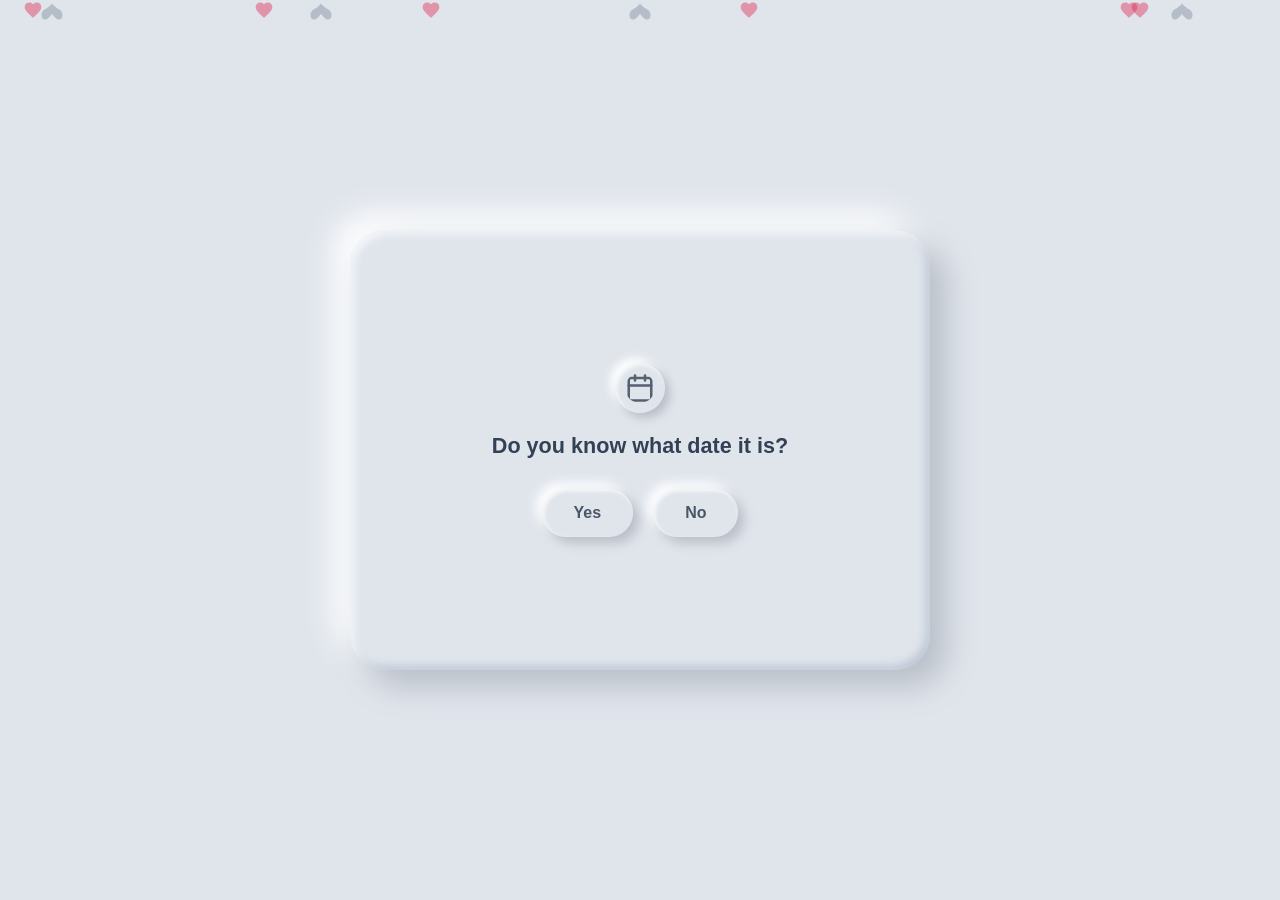
==== page2.html @ 2ec4c89e "Complete interactive birthday experience for Cecillia" ====
<!DOCTYPE html>
<html lang="en">
<head>
    <meta charset="UTF-8">
    <meta name="viewport" content="width=device-width, initial-scale=1.0">
    <title>Do You Know?</title>
    <link rel="stylesheet" href="style.css">
</head>
<body class="clay-bg">
    <main class="container">
        <div class="clay-card">
            <svg class="clay-icon" viewBox="0 0 24 24" fill="none" stroke="currentColor" stroke-width="2" stroke-linecap="round" stroke-linejoin="round">
                <rect x="3" y="4" width="18" height="18" rx="2" ry="2"/>
                <line x1="16" y1="2" x2="16" y2="6"/>
                <line x1="8" y1="2" x2="8" y2="6"/>
                <line x1="3" y1="10" x2="21" y2="10"/>
            </svg>
            <h2 class="clay-title">Do you know what date it is?</h2>
            <div class="btn-group">
                <button id="yes-btn" class="clay-btn">Yes</button>
                <button id="no-btn" class="clay-btn clay-btn-secondary">No</button>
            </div>
        </div>
    </main>

    <!-- Date Pop-up Modal -->
    <div id="date-modal" class="modal-overlay hidden-modal">
        <div class="clay-card modal-card">
            <h3 class="clay-title">Special Date ✨</h3>
            <p id="current-date-text" class="clay-subtitle"></p>
            <p id="birthday-text" class="clay-subtitle" style="font-weight: 600; color: #334155; margin-top: 5px;">your Birthday:🎉</p>
            <button id="modal-proceed-btn" class="clay-btn" style="margin-top: 10px;">Continue ✨</button>
        </div>
    </div>

    <script src="script.js"></script>
</body>
</html>
---- style.css ----
* {
    box-sizing: border-box;
    margin: 0;
    padding: 0;
    font-family: 'Segoe UI', Tahoma, Geneva, Verdana, sans-serif;
}

.clay-bg {
    background-color: #e0e5ec;
    min-height: 100vh;
    display: flex;
    justify-content: center;
    align-items: center;
    overflow: hidden;
}

/* Screen-Optimized Larger Container & Card */
.container {
    width: 100vw;
    height: 100vh;
    max-width: 100%;
    max-height: 100%;
    padding: 20px;
    display: flex;
    justify-content: center;
    align-items: center;
}

/* Grey Claymorphic Card */
.clay-card {
    width: 100%;
    max-width: 580px;
    min-height: 440px;
    height: auto;
    max-height: 90vh;
    background: #e0e5ec;
    padding: 40px 30px;
    border-radius: 35px;
    box-shadow: 
        16px 16px 32px #b8bec7,
        -16px -16px 32px #ffffff,
        inset 4px 4px 8px rgba(255, 255, 255, 0.7),
        inset -4px -4px 8px rgba(163, 177, 198, 0.6);
    text-align: center;
    display: flex;
    flex-direction: column;
    align-items: center;
    justify-content: center;
    gap: 20px;
    transition: opacity 0.8s ease-out, transform 0.8s ease-out;
    touch-action: pan-y;
}

.clay-card:active {
    transform: scale(0.98);
}

.fade-out {
    opacity: 0;
    transform: translateY(-20px);
}

/* Touch Finger Trail Particles */
.touch-trail-particle {
    position: fixed;
    pointer-events: none;
    font-size: 18px;
    transform: translate(-50%, -50%);
    animation: fadeTrailParticle 0.8s linear forwards;
    z-index: 9999;
}

@keyframes fadeTrailParticle {
    0% {
        transform: translate(-50%, -50%) scale(1) rotate(0deg);
        opacity: 1;
    }
    100% {
        transform: translate(-50%, -120px) scale(0.3) rotate(45deg);
        opacity: 0;
    }
}

/* Clay Icons */
.clay-icon {
    width: 50px;
    height: 50px;
    color: #556070;
    padding: 10px;
    background: #e0e5ec;
    border-radius: 50%;
    box-shadow: 
        5px 5px 10px #b8bec7,
        -5px -5px 10px #ffffff,
        inset 2px 2px 4px rgba(255, 255, 255, 0.8);
}

/* Clay Buttons */
.clay-btn {
    border: none;
    outline: none;
    background: #e0e5ec;
    padding: 15px 32px;
    font-size: 1rem;
    font-weight: 600;
    color: #4a5568;
    border-radius: 25px;
    cursor: pointer;
    display: inline-flex;
    align-items: center;
    gap: 10px;
    box-shadow: 
        6px 6px 12px #b8bec7,
        -6px -6px 12px #ffffff,
        inset 2px 2px 4px rgba(255, 255, 255, 0.8);
    transition: all 0.2s ease;
}

.clay-btn:active {
    box-shadow: 
        inset 4px 4px 8px #b8bec7,
        inset -4px -4px 8px #ffffff;
    transform: scale(0.97);
}

.btn-icon {
    width: 20px;
    height: 20px;
    stroke: #4a5568;
}

.btn-group {
    display: flex;
    gap: 20px;
    margin-top: 10px;
}

.clay-title {
    color: #334155;
    font-size: 1.35rem;
}

.clay-subtitle {
    color: #64748b;
    font-size: 0.95rem;
}

/* Page 1 Welcome Text */
.hidden-text {
    opacity: 0;
    transform: scale(0.9);
    transition: all 0.6s ease-in-out;
    font-size: 1.2rem;
    font-weight: 600;
    color: #475569;
    margin-top: 10px;
}

.show-text {
    opacity: 1;
    transform: scale(1);
}

/* Particle / Glitter Style */
.glitter {
    position: absolute;
    width: 8px;
    height: 8px;
    border-radius: 50%;
    background: #94a3b8;
    box-shadow: 0 0 10px #94a3b8;
    pointer-events: none;
    animation: sparkleFade 1s forwards ease-out;
}

@keyframes sparkleFade {
    0% { transform: scale(1) translate(0, 0); opacity: 1; }
    100% { transform: scale(0) translate(var(--tx), var(--ty)); opacity: 0; }
}

/* Page 3 Mini-Games Styles */
.game-step {
    width: 100%;
    display: flex;
    flex-direction: column;
    align-items: center;
    gap: 15px;
    transition: opacity 0.5s ease;
}

.hidden-step {
    display: none;
}

.vertical-group {
    flex-direction: column;
    width: 100%;
    gap: 12px;
}

.vertical-group .clay-btn {
    width: 100%;
    justify-content: center;
}

.heart-arena {
    position: relative;
    width: 100%;
    height: 180px;
    background: #e0e5ec;
    border-radius: 20px;
    box-shadow: 
        inset 4px 4px 8px #b8bec7,
        inset -4px -4px 8px #ffffff;
    overflow: hidden;
    margin-top: 10px;
}

.floating-heart {
    position: absolute;
    width: 36px;
    height: 36px;
    background: #e0e5ec;
    border-radius: 50%;
    display: flex;
    justify-content: center;
    align-items: center;
    cursor: pointer;
    box-shadow: 
        3px 3px 6px #b8bec7,
        -3px -3px 6px #ffffff;
    transition: transform 0.1s ease;
    animation: floatAround 3s infinite alternate ease-in-out;
}

.floating-heart svg {
    width: 18px;
    height: 18px;
    stroke: #e11d48;
    fill: #ffe4e6;
}

.floating-heart:active {
    transform: scale(0.85);
    box-shadow: 
        inset 2px 2px 4px #b8bec7,
        inset -2px -2px 4px #ffffff;
}

@keyframes floatAround {
    0% { transform: translate(0, 0); }
    100% { transform: translate(15px, -15px); }
}

/* Page 4 Missing Gaps Fix */
.word-container {
    display: flex;
    align-items: center;
    justify-content: center;
    gap: 4px;
    flex-wrap: nowrap;
    margin: 15px 0;
    width: 100%;
}

.letter {
    font-size: 1.25rem;
    font-weight: 700;
    color: #334155;
}

.space-word {
    width: 10px;
}

.clay-input {
    width: 32px;
    height: 40px;
    border: none;
    outline: none;
    background: #e0e5ec;
    border-radius: 8px;
    text-align: center;
    font-size: 1.1rem;
    font-weight: bold;
    color: #334155;
    box-shadow: 
        inset 2px 2px 5px #b8bec7,
        inset -2px -2px 5px #ffffff;
    text-transform: lowercase;
}

.feedback-msg {
    min-height: 24px;
    font-weight: 600;
    color: #475569;
}

/* Page 5 Letter */
.letter-card {
    text-align: left;
    align-items: flex-start;
    width: 100%;
}

.letter-body {
    width: 100%;
    min-height: 180px;
    color: #334155;
    font-size: 1.05rem;
    line-height: 1.7;
    white-space: pre-wrap;
    word-break: break-word;
}

/* Modal Popup Styles */
.modal-overlay {
    position: fixed;
    top: 0;
    left: 0;
    width: 100vw;
    height: 100vh;
    background: rgba(224, 229, 236, 0.85);
    backdrop-filter: blur(4px);
    display: flex;
    justify-content: center;
    align-items: center;
    z-index: 100;
    transition: opacity 0.3s ease;
}

.hidden-modal {
    opacity: 0;
    pointer-events: none;
    display: none;
}

.modal-card {
    max-width: 360px;
    width: 90%;
    animation: popUpScale 0.3s ease-out;
}

@keyframes popUpScale {
    0% { transform: scale(0.8); opacity: 0; }
    100% { transform: scale(1); opacity: 1; }
}

/* Page 5 Header Row */
.letter-header-row {
    width: 100%;
    display: flex;
    justify-content: space-between;
    align-items: center;
}

.icon-only-btn {
    padding: 12px;
    border-radius: 50%;
}

.icon-only-btn svg {
    width: 20px;
    height: 20px;
    stroke: #4a5568;
}

/* Watermark Background */
.watermark-bg {
    position: relative;
    overflow: hidden;
}

.watermark-bg::before {
    content: "piikkeeii";
    position: absolute;
    font-size: 3.5rem;
    font-weight: 900;
    color: rgba(148, 163, 184, 0.12);
    letter-spacing: 4px;
    user-select: none;
    pointer-events: none;
    top: 50%;
    left: 50%;
    transform: translate(-50%, -50%) rotate(-15deg);
    white-space: nowrap;
}

/* Combination Lock UI */
.lock-container {
    display: flex;
    flex-direction: column;
    align-items: center;
    gap: 12px;
    width: 100%;
}

.combo-lock {
    display: flex;
    gap: 12px;
    margin: 15px 0;
}

.dial-column {
    display: flex;
    flex-direction: column;
    align-items: center;
    gap: 6px;
}

.dial-btn {
    border: none;
    background: transparent;
    color: #64748b;
    font-size: 0.8rem;
    cursor: pointer;
    padding: 2px;
    transition: color 0.2s ease;
}

.dial-btn:hover {
    color: #334155;
}

.dial-val {
    width: 44px;
    height: 54px;
    background: #e0e5ec;
    border-radius: 12px;
    display: flex;
    justify-content: center;
    align-items: center;
    font-size: 1.4rem;
    font-weight: bold;
    color: #334155;
    box-shadow: 
        inset 3px 3px 6px #b8bec7,
        inset -3px -3px 6px #ffffff;
    user-select: none;
    transition: transform 0.15s ease-out;
}

/* Animations */
.shake-lock {
    animation: shakeAnim 0.4s ease-in-out;
}

@keyframes shakeAnim {
    0%, 100% { transform: translateX(0); }
    20%, 60% { transform: translateX(-8px); }
    40%, 80% { transform: translateX(8px); }
}

.unlock-pulse {
    animation: unlockPulseAnim 0.5s ease-out;
}

@keyframes unlockPulseAnim {
    0% { transform: scale(1); }
    50% { transform: scale(1.05); }
    100% { transform: scale(1); }
}

/* --- Butterfly & Heart Background Animations --- */
.butterfly-container, .ambient-heart-container {
    position: fixed;
    top: 0;
    left: 0;
    width: 100vw;
    height: 100vh;
    pointer-events: none;
    z-index: 1;
    overflow: hidden;
}

.ambient-butterfly {
    position: absolute;
    width: 28px;
    height: 28px;
    background-image: url("data:image/svg+xml,%3Csvg viewBox='0 0 24 24' fill='%2364748b' opacity='0.35' xmlns='http://www.w3.org/2000/svg'%3E%3Cpath d='M12 3c-1.5 2-4 4-6 5-2 1-3 3-3 5 0 3 2.5 5 5 3 2-1 3-3 4-4 1 1 2 3 4 4 2.5 2 5 0 5-3 0-2-1-4-3-5-2-1-4.5-3-6-5z'/%3E%3C/svg%3E");
    background-size: contain;
    background-repeat: no-repeat;
    animation: flyButterfly 14s infinite linear;
}

@keyframes flyButterfly {
    0% { transform: translate(-50px, 100vh) rotate(15deg) scale(0.8); opacity: 0; }
    20% { opacity: 0.6; }
    50% { transform: translate(40vw, 40vh) rotate(-20deg) scale(1.1); }
    80% { opacity: 0.6; }
    100% { transform: translate(90vw, -50px) rotate(25deg) scale(0.9); opacity: 0; }
}

.ambient-heart {
    position: absolute;
    width: 20px;
    height: 20px;
    background-image: url("data:image/svg+xml,%3C%3Fxml version='1.0' encoding='UTF-8'%3F%3E%3Csvg viewBox='0 0 24 24' fill='%23e11d48' opacity='0.4' xmlns='http://www.w3.org/2000/svg'%3E%3Cpath d='M12 21.35l-1.45-1.32C5.4 15.36 2 12.28 2 8.5 2 5.42 4.42 3 7.5 3c1.74 0 3.41.81 4.5 2.09C13.09 3.81 14.76 3 16.5 3 19.58 3 22 5.42 22 8.5c0 3.78-3.4 6.86-8.55 11.54L12 21.35z'/%3E%3C/svg%3E");
    background-size: contain;
    background-repeat: no-repeat;
    animation: floatHeartUp 8s infinite ease-in-out;
}

@keyframes floatHeartUp {
    0% { transform: translateY(100vh) scale(0.6) rotate(0deg); opacity: 0; }
    20% { opacity: 0.5; }
    80% { opacity: 0.5; }
    100% { transform: translateY(-10vh) scale(1.2) rotate(360deg); opacity: 0; }
}
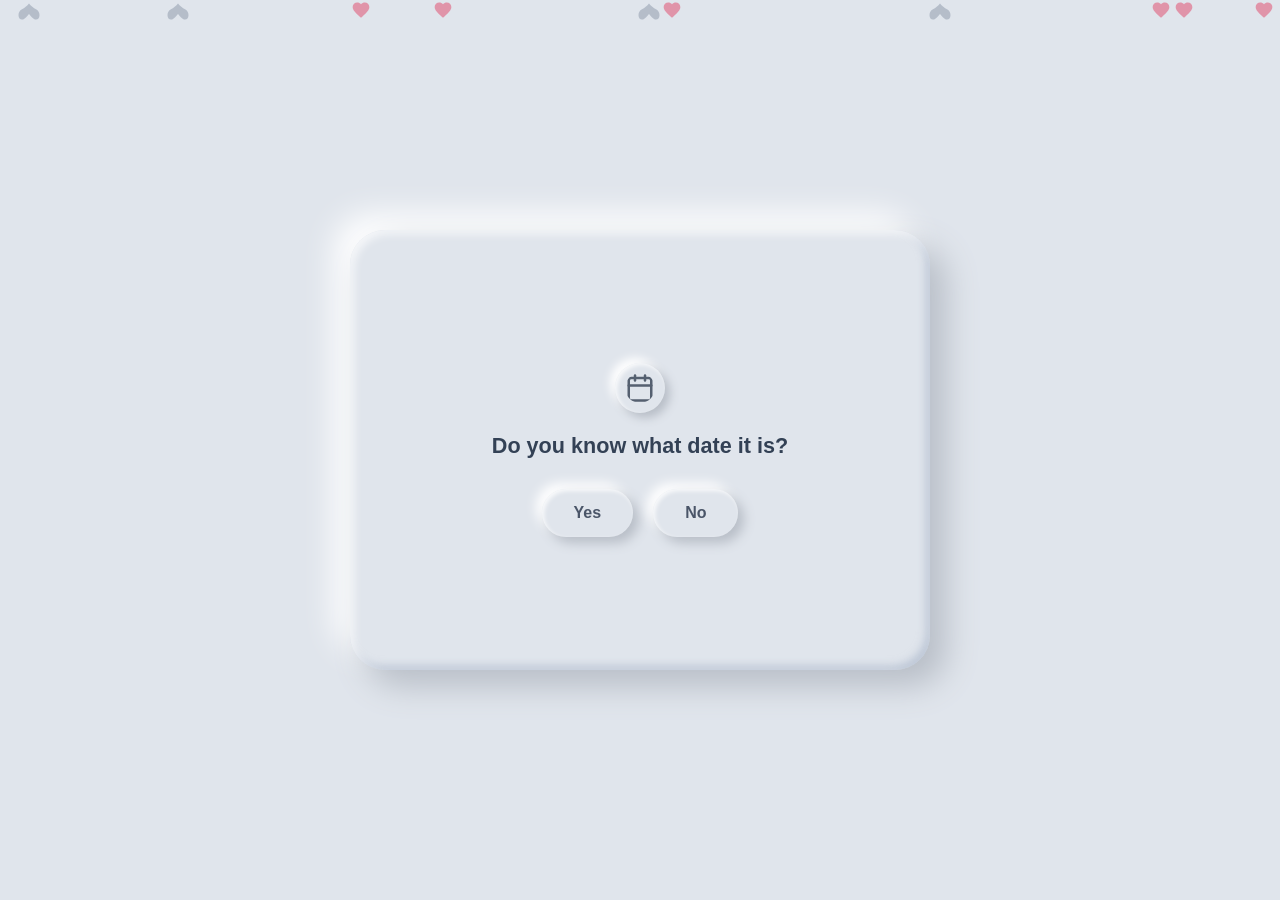
==== commit 81c371f4: "Update page2.html" ====
--- a/page2.html
+++ b/page2.html
@@ -26,7 +26,7 @@
     <!-- Date Pop-up Modal -->
     <div id="date-modal" class="modal-overlay hidden-modal">
         <div class="clay-card modal-card">
-            <h3 class="clay-title">Special Date ✨</h3>
+            <h3 class="clay-title">Special Day for you</h3>
             <p id="current-date-text" class="clay-subtitle"></p>
             <p id="birthday-text" class="clay-subtitle" style="font-weight: 600; color: #334155; margin-top: 5px;">your Birthday:🎉</p>
             <button id="modal-proceed-btn" class="clay-btn" style="margin-top: 10px;">Continue ✨</button>
